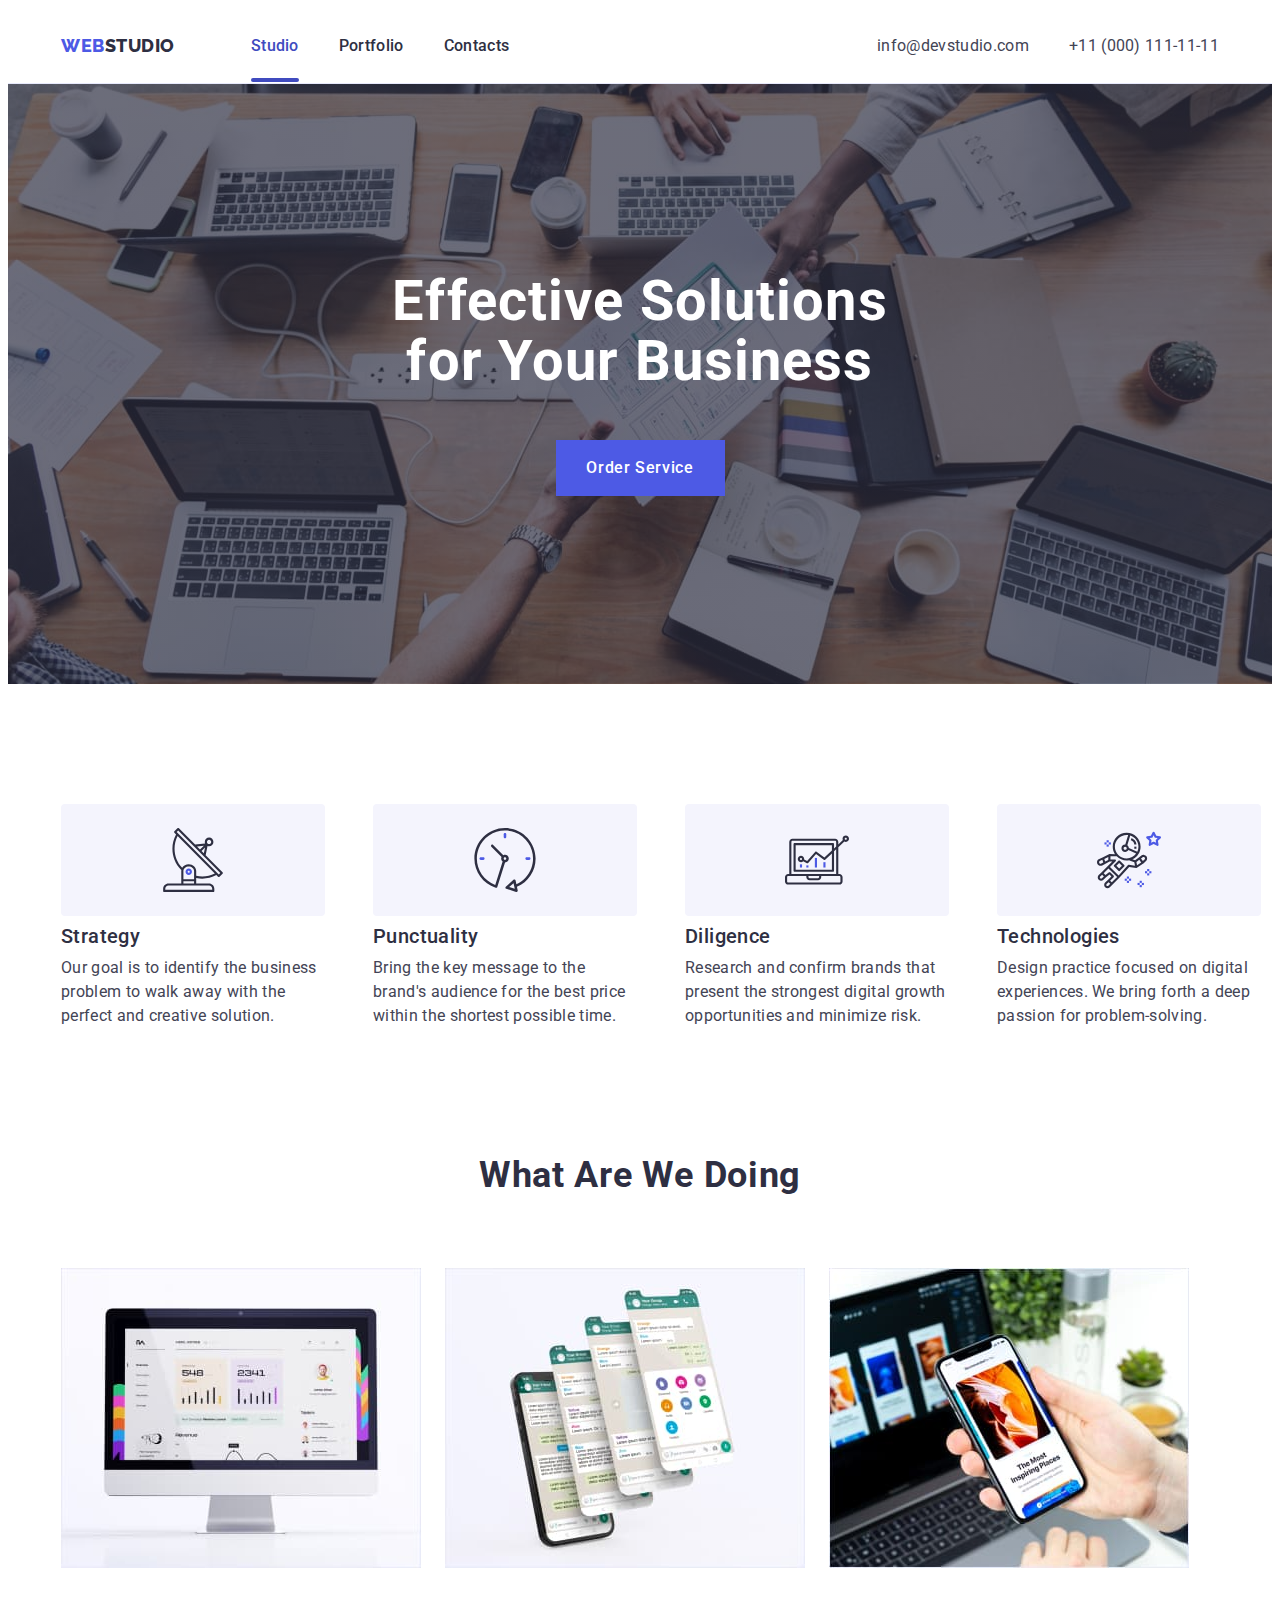
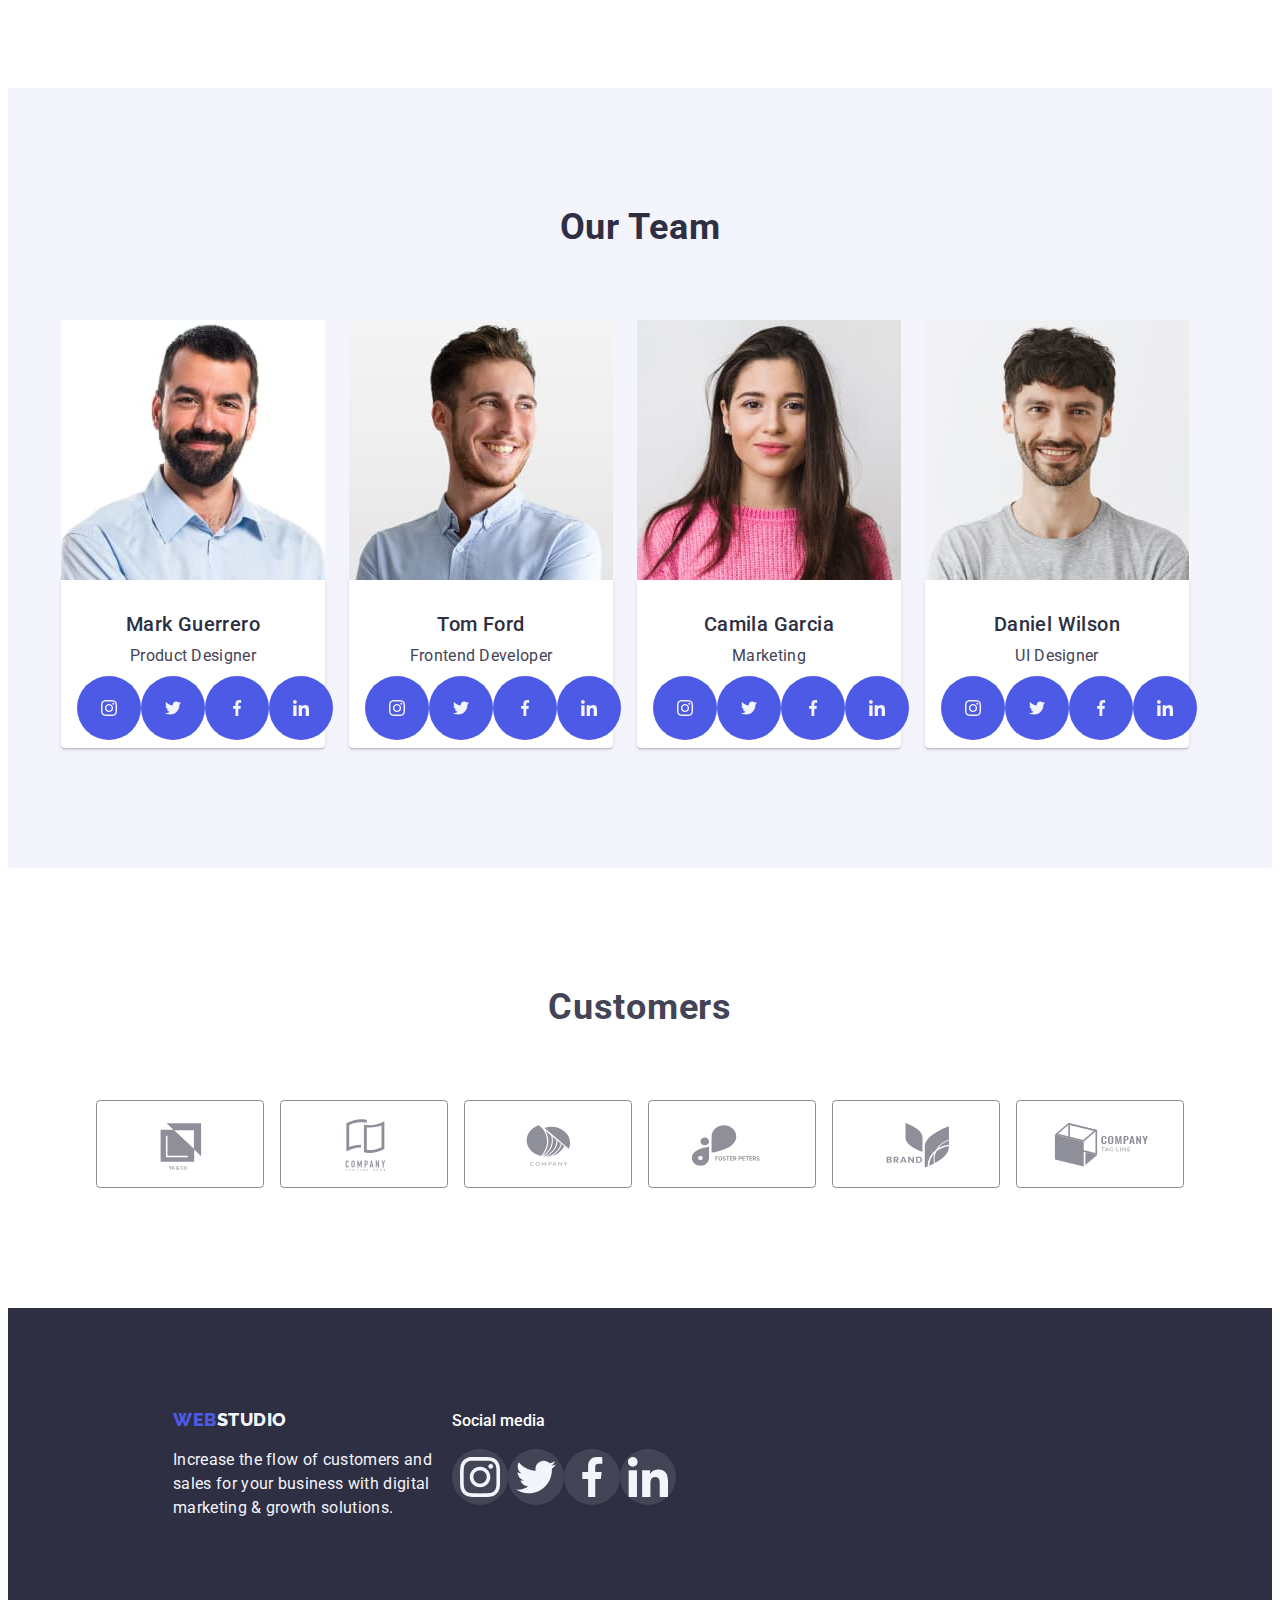
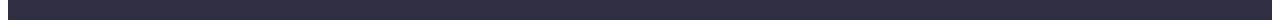
==== index.html @ a161c90f "options" ====
<!DOCTYPE html>
<html lang="en">
    <head>
        <meta charset="UTF-8">
        <meta name="viewport" content="width=device-width, initial-scale=1.0" />
        <meta http-equiv="X-UA-Compatible" content="ie=edge" />
        <title>WebStudio</title>
        <link rel="preconnect" href="https://fonts.googleapis.com">
        <link rel="preconnect" href="https://fonts.gstatic.com" crossorigin>
        <link href="https://fonts.googleapis.com/css2?family=Raleway:wght@800&family=Roboto:wght@400;500;700;900&display=swap"
            rel="stylesheet">
            <link rel="stylesheet" href="https://cdnjs.cloudflare.com/ajax/libs/modern-normalize/1.1.0/modern-normalize.min.css"
                integrity="sha512-wpPYUAdjBVSE4KJnH1VR1HeZfpl1ub8YT/NKx4PuQ5NmX2tKuGu6U/JRp5y+Y8XG2tV+wKQpNHVUX03MfMFn9Q=="
                crossorigin="anonymous" referrerpolicy="no-referrer" />
        <link rel="stylesheet" href="./css/styles.css">
    </head>
    <body>

<!--HEADER-->

        <header class="header">
            <div class="container header-container">
            <nav class="header-nav">
                <a class="header-logo logo link" href="./index.html"> Web<span class="header-logo-two link">Studio</span></a>
                <ul class="header-list list">
                    <li class="header-item"> <a class="header-link link links current" href="./index.html">Studio</a> </li>
                    <li class="header-item"> <a class="header-link link links" href="./portfolio.html">Portfolio</a> </li>
                    <li class="header-item"> <a class="header-link link links" href="">Contacts</a> </li>
                </ul>
            </nav>
            <address class="header-adr ">
                <ul class="header-list list">
                <li class="header-item">
                    <a class="header-adress link" href="mailto:info@devstudio.com"> info@devstudio.com</a>
                </li>
                <li class="header-item">
                    <a class="header-adress link" href="tel:+110001111111"> +11 (000) 111-11-11</a>
                </li>
                </ul>
            </address>
            </div>
        </header>
        <main>
            <section class="hero">
                <div class="container">
                <h1 class="hero-title">Effective Solutions <br/>
                for Your Business</h1>
                <button class="hero-btn" type="button">Order Service</button>
            </div>
            </section>
            <section class="present present-class">
                <div class="container">
                <h2 class="present-title" hidden>features</h2>
                <ul class="present-list list">
                    <li class="present-item">
                        <div class="present-icons">
                            <svg width="64" height="64">
                                <use href="./images/icons.svg#icon-antenna"></use>
                            </svg>
                        </div>
                        <h3 class="present-subtitle">Strategy</h3>
                        <p class="present-txt">Our goal is to identify the business problem to walk away with the perfect and creative solution.</p>
                    </li>
                    <li class="present-item">
                        <div class="present-icons">
                            <svg width="64" height="64">
                                <use href="./images/icons.svg#icon-clock"></use>
                            </svg>
                        </div>
                        <h3 class="present-subtitle">Punctuality</h3>
                        <p class="present-txt">Bring the key message to the brand's audience for the best price within the shortest possible time.</p>
                    </li>
                    <li class="present-item">
                        <div class="present-icons">
                            <svg width="64" height="64">
                                <use href="./images/icons.svg#icon-diagram"></use>
                            </svg>
                        </div>
                        <h3 class="present-subtitle">Diligence</h3>
                        <p class="present-txt">Research and confirm brands that present the strongest digital growth opportunities and minimize risk.</p>
                    </li>
                    <li class="present-item">
                        <div class="present-icons">
                            <svg width="64" height="64">
                                <use href="./images/icons.svg#icon-spaceman"></use>
                            </svg>
                        </div>
                        <h3 class="present-subtitle">Technologies</h3>
                        <p class="present-txt">Design practice focused on digital experiences. We bring forth a deep passion for problem-solving.</p>
                    </li>
                </ul>
                </div>
            </section>
            <section class="doit doit-section">
                <div class="container">
                <h2 class="doit-title">What are we doing</h2>
                <ul class="doit-list list">
                <li class="doit-option"><img src="./images/imac.jpg" alt="iMac" width="360"></li>
                <li class="doit-option"><img src="./images/screenshots.jpg" alt="screenshots" width="360"></li>
                <li class="doit-option"><img src="./images/iphone.jpg" alt="iphone" width="360"></li>
                </ul>
                </div>
            </section>
            <section class="team-items team-section">
                <div class="container">
                <h2 class="team-title">Our Team</h2>
                <ul class="team-list list">
                    <li class="team-item team-card">
                        <img src="./images/mark.jpg" alt="Mark Guerrero" width="264">
                        <div class="team-img">
                        <h3 class="team-subtitle">Mark Guerrero</h3>
                        <p class="team-txt">Product Designer</p>
                        <ul class="social-list list">
                            <li class="social-item">
                                <a href="" target="_blank" rel="noopener noreferrer nofollow" class="social-link link">
                                    <svg width="16" height="32"> <use href="./images/icons.svg#icon-instagram"></use> 
                                    </svg>
                                </a>
                            </li>
                            <li class="social-item">
                                <a href="" target="_blank" rel="noopener noreferrer nofollow" class="social-link link">
                                    <svg width="16" height="32">
                                        <use href="./images/icons.svg#icon-twitter"></use>
                                    </svg>
                                </a>
                            </li>
                            <li class="social-item">
                                <a href="" target="_blank" rel="noopener noreferrer nofollow" class="social-link link">
                                    <svg width="16" height="32">
                                        <use href="./images/icons.svg#icon-facebook"></use>
                                    </svg>
                                </a>
                            </li>
                            <li class="social-item">
                                <a href="" target="_blank" rel="noopener noreferrer nofollow" class="social-link link">
                                    <svg width="16" height="32">
                                        <use href="./images/icons.svg#icon-linkedin"></use>
                                    </svg>
                                </a>
                            </li>
                        </ul>
                    </div>
                    </li>
                    <li class="team-item team-card">
                        <img src="./images/tomford.jpg" alt="Tom Ford" width="264">
                        <div class="team-img">
                        <h3 class="team-subtitle">Tom Ford</h3>
                        <p class="team-txt">Frontend Developer</p>
                        <ul class="social-list list">
                            <li class="social-item">
                                <a href="" target="_blank" rel="noopener noreferrer nofollow" class="social-link link">
                                    <svg width="16" height="32">
                                        <use href="./images/icons.svg#icon-instagram"></use>
                                    </svg>
                                </a>
                            </li>
                            <li class="social-item">
                                <a href="" target="_blank" rel="noopener noreferrer nofollow" class="social-link link">
                                    <svg width="16" height="32">
                                        <use href="./images/icons.svg#icon-twitter"></use>
                                    </svg>
                                </a>
                            </li>
                            <li class="social-item">
                                <a href="" target="_blank" rel="noopener noreferrer nofollow" class="social-link link">
                                    <svg width="16" height="32">
                                        <use href="./images/icons.svg#icon-facebook"></use>
                                    </svg>
                                </a>
                            </li>
                            <li class="social-item">
                                <a href="" target="_blank" rel="noopener noreferrer nofollow" class="social-link link">
                                    <svg width="16" height="32">
                                        <use href="./images/icons.svg#icon-linkedin"></use>
                                    </svg>
                                </a>
                            </li>
                        </ul>
                    </div>
                    </li>
                    <li class="team-item team-card">
                        <img src="./images/camila.jpg" alt="Camila Garcia" width="264">
                        <div class="team-img">
                        <h3 class="team-subtitle">Camila Garcia</h3>
                        <p class="team-txt">Marketing</p>
                        <ul class="social-list list">
                            <li class="social-item">
                                <a href="" target="_blank" rel="noopener noreferrer nofollow" class="social-link link">
                                    <svg width="16" height="32">
                                        <use href="./images/icons.svg#icon-instagram"></use>
                                    </svg>
                                </a>
                            </li>
                            <li class="social-item">
                                <a href="" target="_blank" rel="noopener noreferrer nofollow" class="social-link link">
                                    <svg width="16" height="32">
                                        <use href="./images/icons.svg#icon-twitter"></use>
                                    </svg>
                                </a>
                            </li>
                            <li class="social-item">
                                <a href="" target="_blank" rel="noopener noreferrer nofollow" class="social-link link">
                                    <svg width="16" height="32">
                                        <use href="./images/icons.svg#icon-facebook"></use>
                                    </svg>
                                </a>
                            </li>
                            <li class="social-item">
                                <a href="" target="_blank" rel="noopener noreferrer nofollow" class="social-link link">
                                    <svg width="16" height="32">
                                        <use href="./images/icons.svg#icon-linkedin"></use>
                                    </svg>
                                </a>
                            </li>
                        </ul>
                    </div>
                    </li>
                    <li class="team-item team-card">
                        <img src="./images/daniel.jpg" alt="Daniel Wilson" width="264">
                        <div class="team-img">
                        <h3 class="team-subtitle">Daniel Wilson</h3>
                        <p class="team-txt">UI Designer</p>
                        <ul class="social-list list">
                            <li class="social-item">
                                <a href="" target="_blank" rel="noopener noreferrer nofollow" class="social-link link">
                                    <svg width="16" height="32">
                                        <use href="./images/icons.svg#icon-instagram"></use>
                                    </svg>
                                </a>
                            </li>
                            <li class="social-item">
                                <a href="" target="_blank" rel="noopener noreferrer nofollow" class="social-link link">
                                    <svg width="16" height="32">
                                        <use href="./images/icons.svg#icon-twitter"></use>
                                    </svg>
                                </a>
                            </li>
                            <li class="social-item">
                                <a href="" target="_blank" rel="noopener noreferrer nofollow" class="social-link link">
                                    <svg width="16" height="32">
                                        <use href="./images/icons.svg#icon-facebook"></use>
                                    </svg>
                                </a>
                            </li>
                            <li class="social-item">
                                <a href="" target="_blank" rel="noopener noreferrer nofollow" class="social-link link">
                                    <svg width="16" height="32">
                                        <use href="./images/icons.svg#icon-linkedin"></use>
                                    </svg>
                                </a>
                            </li>
                        </ul>
                    </div>
                    </li>
                </ul>
                </div>
            </section>
            <section class="customers">
                <div class="container">
                    <h2 class="customers-title">Customers</h2>
                    <ul class="customers-list list">
                        <li class="customers-item">
                            <a href="" class="customers-link">
                                <svg width="168" height="88">
                                    <use href="./images/icons.svg#icon-first-normal"></use>
                                </svg>
                            </a>
                        </li>
                        <li class="customers-item">
                            <a href="" class="customers-link">
                                <svg width="168" height="88">
                                    <use href="./images/icons.svg#icon-second-normal"></use>
                                </svg>
                            </a>
                        </li>
                        <li class="customers-item">
                            <a href="" class="customers-link">
                                <svg width="168" height="88">
                                    <use href="./images/icons.svg#icon-third-normal"></use>
                                </svg>
                            </a>
                        </li>
                        <li class="customers-item">
                            <a href="" class="customers-link">
                                <svg width="168" height="88">
                                    <use href="./images/icons.svg#icon-fourth-normal"></use>
                                </svg>
                            </a>
                        </li>
                        <li class="customers-item">
                            <a href="" class="customers-link">
                                <svg width="168" height="88">
                                    <use href="./images/icons.svg#icon-fifth-normal"></use>
                                </svg>
                            </a>
                        </li>
                        <li class="customers-item">
                            <a href="" class="customers-link">
                                <svg width="168" height="88">
                                    <use href="./images/icons.svg#icon-sixth-normal"></use>
                                </svg>
                            </a>
                        </li>
                    </ul>
                </div>
            </section>
        </main>
        <footer class="footer">
            <div class="container footer-container">
            <a class="footer-logo link" href="./index.html"> Web<span class="footer-logo-two link">Studio</span></a>
            <p class="footer-txt-main">Increase the flow of customers and <br/>
            sales for your business with digital <br/>
            marketing & growth solutions.</p>
        </div>
        <div class="social-footer">
            <p class="footer-txt">Social media</p>
            <ul class="social-footer-list list">
                <li class="social-footer-item">
                    <a href="" target="_blank" rel="noopener nofollow noreferrer" class="social-footer-link">
                        <svg width="40" height="40" class="footer-icon">
                            <use href="./images/icons.svg#icon-instagram"></use>
                        </svg>
                    </a>
                </li>
                <li class="social-footer-item">
                    <a href="" target="_blank" rel="noopener nofollow noreferrer" class="social-footer-link">
                        <svg width="40" height="40" class="footer-icon">
                            <use href="./images/icons.svg#icon-twitter"></use>
                        </svg>
                    </a>
                </li>
                <li class="social-footer-item">
                    <a href="" target="_blank" rel="noopener nofollow noreferrer" class="social-footer-link">
                        <svg width="40" height="40" class="footer-icon">
                            <use href="./images/icons.svg#icon-facebook"></use>
                        </svg>
                    </a>
                </li>
                <li class="social-footer-item">
                    <a href="" target="_blank" rel="noopener nofollow noreferrer" class="social-footer-link">
                        <svg width="40" height="40" class="footer-icon">
                            <use href="./images/icons.svg#icon-linkedin"></use>
                        </svg>
                    </a>
                </li>
            </ul>
        </div>
        </footer>
    </body>
</html>
---- css/styles.css ----
body{
font-family: 'Roboto', sans-serif;
font-style: normal;
color: #434455;
background-color: #FFFFFF;
}

:root { --grad: linear-gradient(rgba(46, 47, 66, 0.7), rgba(46, 47, 66, 0.7));
}

p, h1, h2, h3, h4, h5, h6 {
margin: 0;
}


ul {
padding-left: 0;
margin: 0;
}

.header{
border-bottom: 1px solid #E7E9FC;
}

.body{
font-family: 'Roboto', sans-serif;
color: #434455;
}

button {
cursor: pointer;
}


address {
font-style: normal
}


img {
display: block;
}

.container {
width: 1158px;
padding-left: 15px;
padding-right: 15px;
margin-left: auto;
margin-right: auto;
}




.header-container{
display: flex;
}

.header-nav{
display: flex;
}

.header{
padding-top: 25.5px;
padding-bottom: 25.5px;
border-bottom: 1px solid #e7e9fc;
}

.header-list{
display: flex;
align-items: center;
}

.header-item:not(:last-child){
margin-right: 40px;
}

.header-adress:not(:last-child){
margin-right: 40px;
}

.header-logo{
font-family: "Raleway", sans-serif;
font-weight: 800;
font-size: 18px;
line-height: 1.17;
display: flex;
align-items: center;
letter-spacing: 0.03em;
text-transform: uppercase;
color: #4D5AE5;
margin-right: 76px;
}

.header-logo-two{
font-family: "Raleway", sans-serif;
font-weight: 800;
font-size: 18px;
line-height: 1.17;
display: flex;
align-items: center;
letter-spacing: 0.03em;
text-transform: uppercase;
color: #2E2F42;
}

.logo:hover{
color: #404bbf
}

.logo:focus{
color: #404bbf
}

.link{
    text-decoration: none;
}

.list{
    list-style: none;
}

.link:hover,
.link:focus{
color: #404bbf;
}

.header-link{
font-weight: 500;
font-size: 16px;
line-height: 1.5;
letter-spacing: 0.02em;
color: #2E2F42;
transition-property: color;
transition-duration: 250ms;
transition-timing-function: cubic-bezier(0.4, 0, 0.2, 1);
position: relative;
}

.header-link:hover,
.header-link:focus {
color: #404bbf
}

.current {
color: #404bbf
}

.current::after {
content: "";
position: absolute;
width: 100%;
height: 4px;
left: 0;
top: 42.5px;
background: #404BBF;
border-radius: 2px;
}

.header-adr{
font-style: normal;
margin-left: auto;
}

.header-adress{
font-family: inherit font-style: normal font-weight: 400;
font-size: 16px;
line-height: 1.5;
letter-spacing: 0.02em;
color: #434455;
transition-property: color;
transition-duration: 250ms;
transition-timing-function: cubic-bezier(0.4, 0, 0.2, 1);
position: relative;
}

.header-adress:hover,
.header-adress:focus{
color: #404bbf;
}

.hero{
background-color: var(--color-menu);
padding-top: 188px;
padding-bottom: 188px;
background-image: linear-gradient(to right, rgba(46, 47, 66, 0.7), rgb(46, 47, 66, 0.7)), url(../images/bckground.jpg);
background-repeat: no-repeat;
background-size: cover;
background-position: center;
max-width: 1440px;
margin: auto;
}

.hero-title{
font-size: 56px;
line-height: 1.07;
text-align: center;
letter-spacing: 0.02em;
color: #FFFFFF;
margin: 0 auto;
max-width: 496px;
}

.hero-btn{
font-family: inherit;
background: #4D5AE5;
font-weight: 500;
font-size: 16px;
line-height: 1.5;
text-align: center;
align-items: center;
letter-spacing: 0.04em;
color: #FFFFFF;
cursor: pointer;
min-width: 169px;
height: 56px;
margin: 48px auto 0;
display: block;
border: none;
transition-property: background;
transition-duration: 250ms;
transition-timing-function: cubic-bezier(0.4, 0, 0.2, 1);
}


.hero-btn:hover,
.hero-btn:focus {
background-color: #404BBF;
}

.present-class{
padding-top: 120px;
}

.present {
padding-top: 120px;
}

.present-list{
display: flex;
gap: 24px;
}
.present-item:not(:last-child){
margin-right: 24px;
}

.present-item{
width: 264px;
height: 112px;
}

.present-title{
font-size: 36px;
line-height: 1.11;
text-align: center;
letter-spacing: 0.02em;
text-transform: capitalize;
color: #2E2F42;
margin-bottom: 72px;
}

.present-icons{
background: #f4f4fd;
border-radius: 4px;
margin-bottom: 8px;
display: flex;
justify-content: center;
align-items: center;
height: 100%;
width: 100%;
}

.present-subtitle{
margin-bottom: 8px;
}

.present-subtitle{
font-weight: 500;
font-size: 20px;
line-height: 1.2;
letter-spacing: 0.02em;
color: #2E2F42;
}

.present-txt{
font-size: 16px;
line-height: 1.5;
letter-spacing: 0.02em;
color: #434455;
width: 264px;
}

.doit-section{
padding-top: 120px;
padding-bottom: 120px;
}

.doit-title{
font-weight: 700;
font-size: 36px;
line-height: 1.11;
text-align: center;
letter-spacing: 0.02em;
text-transform: capitalize;
color: #2e2f42;
margin-bottom: 72px;
margin-top: 120px;
}

.doit-list{
display: flex;
flex-wrap: wrap;
}

.doit-option:not(:nth-child(3n)){
margin-right: 24px;
}

.team-section{
padding-top: 120px;
padding-bottom: 120px;
}

.team-items{
background-color: #F4F4FD;
}

.team-card:not(:nth-child(4n)){
margin-right: 24px;
}

.team-item{
background-color: var(--color-white);
border-radius: 0px 0px 4px 4px;
}

.team-title{
font-weight: 700;
font-size: 36px;
line-height: 1.11;
text-align: center;
letter-spacing: 0.02em;
text-transform: capitalize;
color:#2E2F42;
margin-bottom: 72px;
}

.team-list{
display: flex;
flex-wrap: wrap;
}

.team-img{
background-color: #FFFFFF;
padding-top: 32px;
padding-bottom: 32px;
box-shadow: 0px 1px 6px rgb(46 47 66 / 8%), 0px 1px 1px rgb(46 47 66 / 16%), 0px 2px 1px rgb(46 47 66 / 8%);
border-radius: 0px 0px 4px 4px;
}

.team-subtitle{
font-weight: 500;
font-size: 20px;
line-height: 1.2;
text-align: center;
letter-spacing: 0.02em;
color: #2E2F42;
margin-bottom: 8px;
}

.team-txt{
font-weight: 400;
font-size: 16px;
line-height: 1.5;
text-align: center;
letter-spacing: 0.02em;
color: #434455;
}

.team-items{
background-color: #F4F4FD;
}

.social-list{
display: flex;
justify-content: center;
gap: 24px;
margin: 8px 16px 0px;
}

.social-item{
width: 40px;
height: 40px;
}

.social-link{
width: 100%;
height: 100%;
border-radius: 50%;
background-color: #4D5AE5;
display: flex;
padding: 12px;
align-items: center;
justify-content: center;
}

.social-link:hover,
.social-link:focus{
background-color: #404BBF;
}

.customers{
padding-top: 120px;
padding-bottom: 120px;
}

.customers-title{
font-family: 'Roboto';
font-weight: 700;
font-size: 36px;
line-height: 1.11;
text-align: center;
letter-spacing: 0.02em;
text-transform: capitalize;
}

.customers-list{
display: flex;
gap: 16px;
align-items: center;
justify-content: center;
margin-top: 72px;
}

.customers-link{
width: 168px;
height: 88px;
border: 1px solid #8E8F99;
border-radius: 4px;
box-sizing: border-box;
padding: 16px 32px;
display: flex;
align-items: center;
justify-content: center;
fill: #8e8f99;
}

.customers-link:hover,
.customers-link:focus{
border: 1px solid #404BBF;
fill: #404BBF;
}

.portfolio{
padding-top: 96px;
padding-bottom: 120px;
}

.portfolio-title{
position: absolute;
width: 1px;
height: 1px;
margin: -1px;
border: 0;
padding: 0;
white-space: nowrap;
clip-path: inset(100%);
clip: rect(0 0 0 0);
overflow: hidden;
}

.portfolio-list {
display: flex;
margin-bottom: 72px;
justify-content: center;
}

.portfolio-item:not(:last-child){
margin-right: 24px;
}

.portfolio-btn {
font-family: Roboto, sans-serif;
font-weight: 500;
font-size: 16px;
line-height: 1.5;
letter-spacing: 0.04em;
color: #4D5AE5;
background-color: #f4f4fd;
border: 1px solid #e7e9fc;
border-radius: 4px;
cursor: pointer;
}

.portfolio-btn{
padding-left: 24px;
padding-right: 24px;
padding-top: 12px;
padding-bottom: 12px;
}

.portfolio-btn:hover {
    color: #FFFFFF;
    background-color: #404BBF;
}

.portfolio-btn:focus {
color: #FFFFFF;
background-color: #404BBF;
}

.portfolio-list-two{
display: flex;
flex-wrap: wrap;
row-gap: 48px;
column-gap: 24px;
}


.portfolio-option{
border-left: 1px solid #e7e9fc;
border-right: 1px solid #e7e9fc;
border-bottom: 1px solid #e7e9fc;
padding: 32px 16px;
}

.portfolio-subtitle {
font-weight: 500;
font-size: 20px;
line-height: 1.2;
letter-spacing: 0.02em;
color: #2E2F42;
margin-bottom: 8px;
}

.portfolio-txt {
font-size: 16px;
line-height: 1.5;
letter-spacing: 0.02em;
color: #434455;
}

.footer{
background-color: #2e2f42;
padding-top: 101.5px;
padding-bottom: 100px;
display: flex;
}


.footer-logo{
font-family: "Raleway", sans-serif;
font-weight: 800;
font-size: 18px;
line-height: 1.17;
display: flex;
align-items: center;
letter-spacing: 0.03em;
text-transform: uppercase;
color: #4D5AE5;
margin-left: 150px;
}

.footer-logo-two{
font-family: "Raleway", sans-serif;
font-weight: 800;
font-size: 18px;
line-height: 1.17;
display: flex;
align-items: center;
letter-spacing: 0.03em;
text-transform: uppercase;
color: #F4F4FD;
}

.footer-txt{
font-weight: 500;
font-size: 16px;
color: #FFFFFF;
line-height: 1.5;
margin-bottom: 16px;
margin-right: 804px;
}

.footer-txt-main{
font-weight: 400;
font-size: 16px;
line-height: 1.5;
letter-spacing: 0.02em;
color: #F4F4FD;
margin-top: 17.5px;
width: 264px;
height: 72px;
margin-left: 150px;
}

.social-footer{
display: block;

}

.social-footer-list{
display: flex;
gap: 16px;
margin-top: 16px;
margin-right: 692px;
}

.social-footer-item{
width: 40px;
height: 40px;
}

.social-footer-link{
width: 100%;
height: 100%;
border-radius: 50%;
display: flex;
padding: 8px;
align-items: center;
justify-content: center;
background-color: rgba(255, 255, 255, 0.1);
}

.social-footer-link:hover,
.social-footer-link:focus{
background-color: #31D0AA;
}
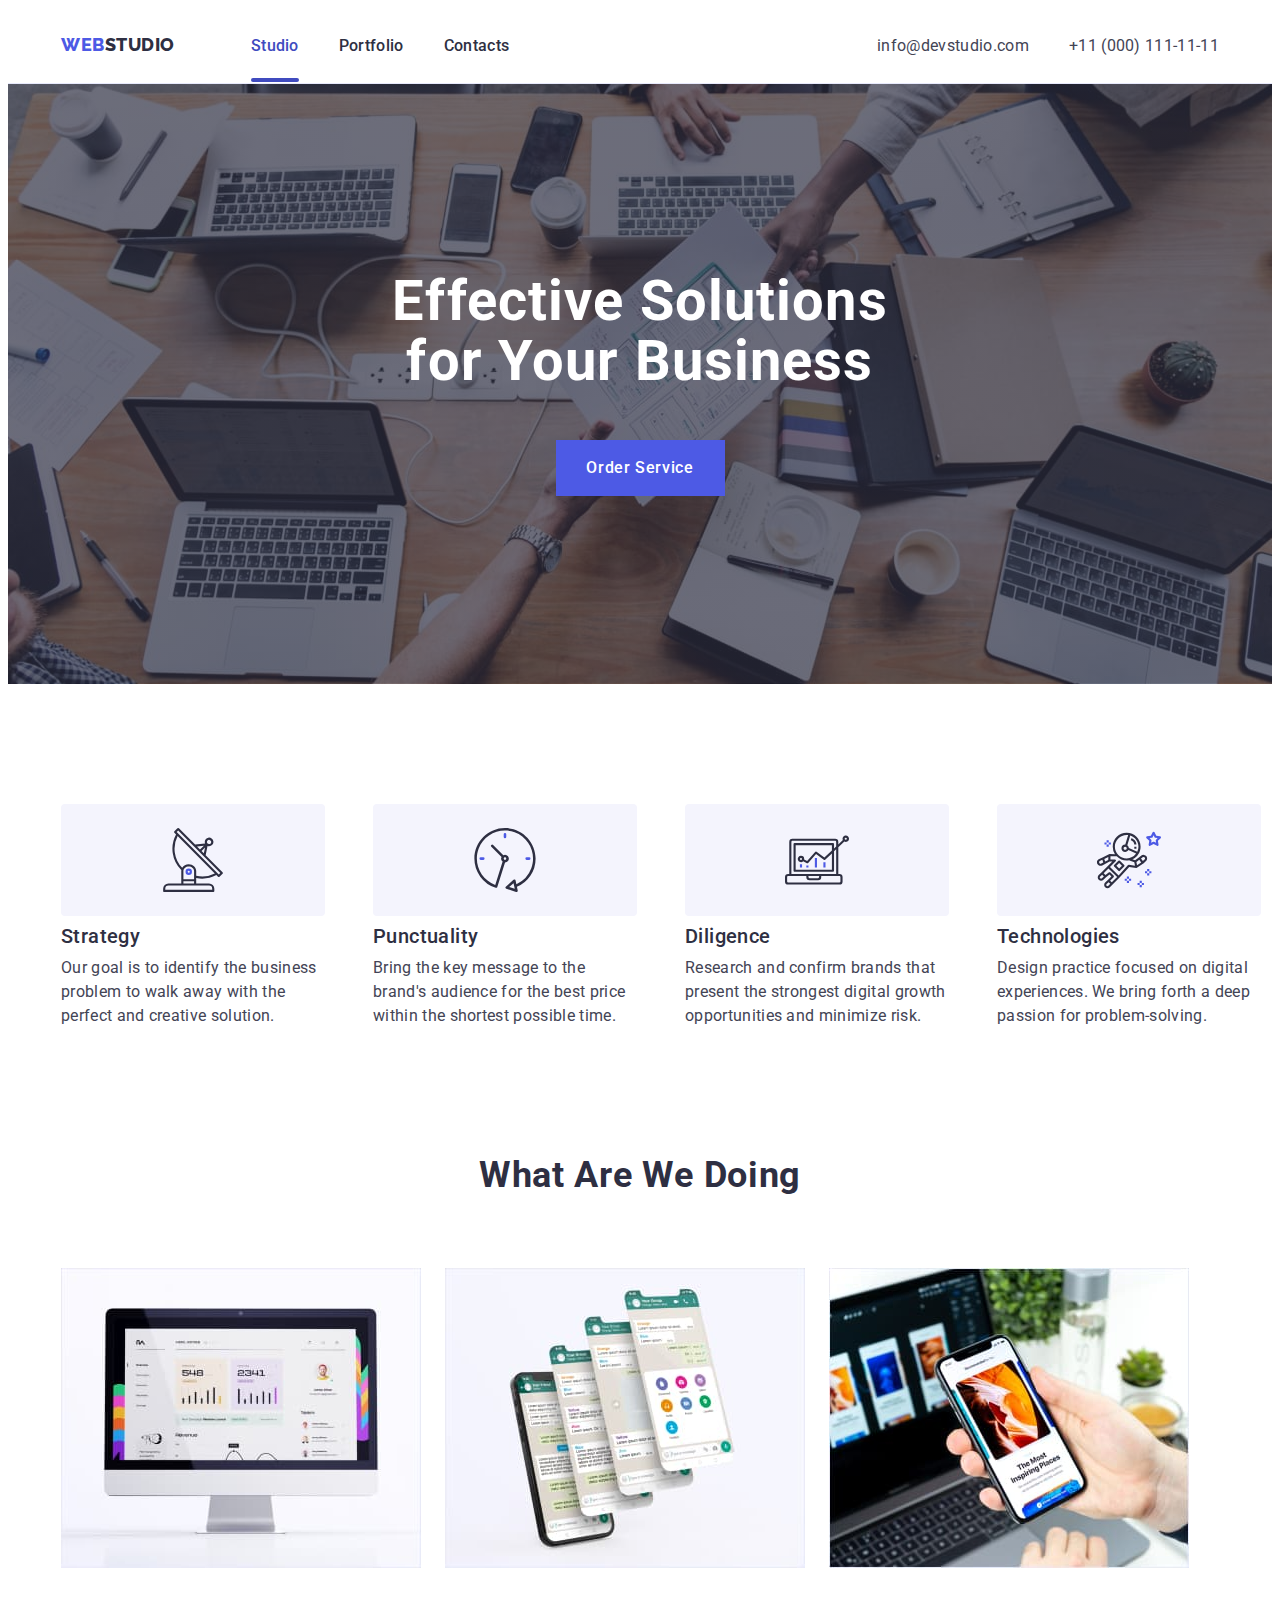
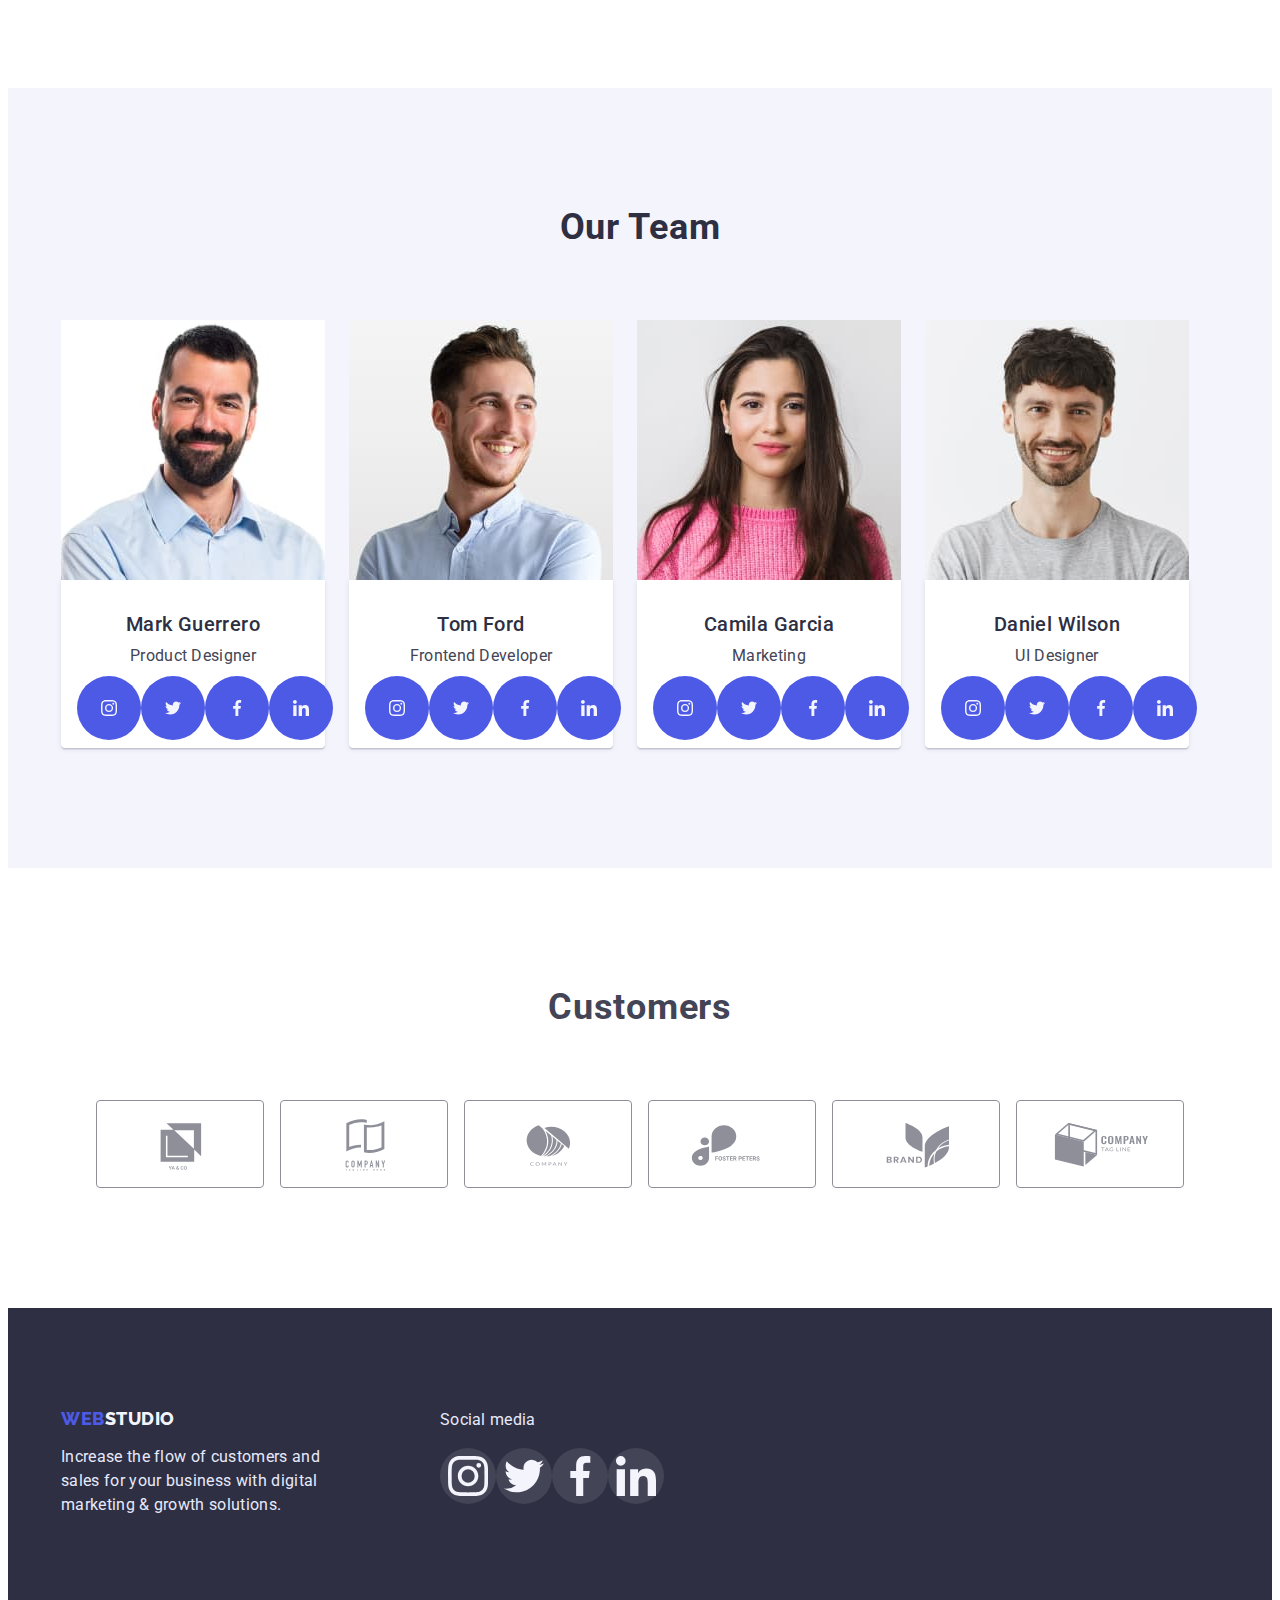
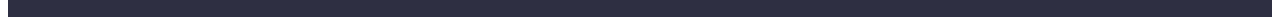
==== commit 67bff23f: "update svg" ====
--- a/index.html
+++ b/index.html
@@ -21,7 +21,7 @@
         <header class="header">
             <div class="container header-container">
             <nav class="header-nav">
-                <a class="header-logo logo link" href="./index.html"> Web<span class="header-logo-two link">Studio</span></a>
+                <a class="logo-first link" href="./index.html">Web<span class="logo-first-main">Studio</span></a>
                 <ul class="header-list list">
                     <li class="header-item"> <a class="header-link link links current" href="./index.html">Studio</a> </li>
                     <li class="header-item"> <a class="header-link link links" href="./portfolio.html">Portfolio</a> </li>
@@ -45,7 +45,7 @@
                 <div class="container">
                 <h1 class="hero-title">Effective Solutions <br/>
                 for Your Business</h1>
-                <button class="hero-btn" type="button">Order Service</button>
+                <button class="hero-btn" data-modal-open type="button">Order Service</button>
             </div>
             </section>
             <section class="present present-class">
@@ -307,44 +307,57 @@
         </main>
         <footer class="footer">
             <div class="container footer-container">
-            <a class="footer-logo link" href="./index.html"> Web<span class="footer-logo-two link">Studio</span></a>
-            <p class="footer-txt-main">Increase the flow of customers and <br/>
-            sales for your business with digital <br/>
-            marketing & growth solutions.</p>
+                <div class="footer-logo-container">
+                    <a class="logo-first link" href="./index.html">Web<span class="footer-log">Studio</span></a>
+                    <p class="footer-text main">Increase the flow of customers and <br />
+                        sales for your business with digital <br />
+                        marketing & growth solutions.</p>
+                </div>
+                <div class="social-footer">
+                    <p class="footer-text">Social media</p>
+                    <ul class="social-footer-list list">
+                        <li class="social-footer-item">
+                            <a href="" target="_blank" rel="noopener nofollow noreferrer" class="social-footer-link">
+                                <svg width="40" height="40" class="footer-icon">
+                                    <use href="./images/icons.svg#icon-instagram"></use>
+                                </svg>
+                            </a>
+                        </li>
+                        <li class="social-footer-item">
+                            <a href="" target="_blank" rel="noopener nofollow noreferrer" class="social-footer-link">
+                                <svg width="40" height="40" class="footer-icon">
+                                    <use href="./images/icons.svg#icon-twitter"></use>
+                                </svg>
+                            </a>
+                        </li>
+                        <li class="social-footer-item">
+                            <a href="" target="_blank" rel="noopener nofollow noreferrer" class="social-footer-link">
+                                <svg width="40" height="40" class="footer-icon">
+                                    <use href="./images/icons.svg#icon-facebook"></use>
+                                </svg>
+                            </a>
+                        </li>
+                        <li class="social-footer-item">
+                            <a href="" target="_blank" rel="noopener nofollow noreferrer" class="social-footer-link">
+                                <svg width="40" height="40" class="footer-icon">
+                                    <use href="./images/icons.svg#icon-linkedin"></use>
+                                </svg>
+                            </a>
+                        </li>
+                    </ul>
+                </div>
+            </div>
+        </footer>
+        <div class="backdrop is-hidden" data-modal>
+            <div class="modal">
+                <button type="button" class="modal-close" data-modal-close>
+                    <svg class="but-close" width="8" height="8">
+                        <use href="./images/icons.svg#icon-modal-close"></use>
+                    </svg>
+                </button>
+            </div>
         </div>
-        <div class="social-footer">
-            <p class="footer-txt">Social media</p>
-            <ul class="social-footer-list list">
-                <li class="social-footer-item">
-                    <a href="" target="_blank" rel="noopener nofollow noreferrer" class="social-footer-link">
-                        <svg width="40" height="40" class="footer-icon">
-                            <use href="./images/icons.svg#icon-instagram"></use>
-                        </svg>
-                    </a>
-                </li>
-                <li class="social-footer-item">
-                    <a href="" target="_blank" rel="noopener nofollow noreferrer" class="social-footer-link">
-                        <svg width="40" height="40" class="footer-icon">
-                            <use href="./images/icons.svg#icon-twitter"></use>
-                        </svg>
-                    </a>
-                </li>
-                <li class="social-footer-item">
-                    <a href="" target="_blank" rel="noopener nofollow noreferrer" class="social-footer-link">
-                        <svg width="40" height="40" class="footer-icon">
-                            <use href="./images/icons.svg#icon-facebook"></use>
-                        </svg>
-                    </a>
-                </li>
-                <li class="social-footer-item">
-                    <a href="" target="_blank" rel="noopener nofollow noreferrer" class="social-footer-link">
-                        <svg width="40" height="40" class="footer-icon">
-                            <use href="./images/icons.svg#icon-linkedin"></use>
-                        </svg>
-                    </a>
-                </li>
-            </ul>
-        </div>
-        </footer>
-    </body>
-</html>+        <script src="./js/modal.js"></script>
+        </body>
+        
+        </html>--- a/css/styles.css
+++ b/css/styles.css
@@ -79,28 +79,21 @@
 margin-right: 40px;
 }
 
-.header-logo{
-font-family: "Raleway", sans-serif;
-font-weight: 800;
-font-size: 18px;
-line-height: 1.17;
-display: flex;
-align-items: center;
-letter-spacing: 0.03em;
-text-transform: uppercase;
-color: #4D5AE5;
-margin-right: 76px;
-}
-
-.header-logo-two{
-font-family: "Raleway", sans-serif;
-font-weight: 800;
-font-size: 18px;
-line-height: 1.17;
-display: flex;
-align-items: center;
-letter-spacing: 0.03em;
-text-transform: uppercase;
+.logo-first {
+    font-family: Raleway, sans-serif;
+    font-weight: 800;
+    font-size: 18px;
+    line-height: 1.17;
+    align-items: center;
+    letter-spacing: 0.03em;
+    text-transform: uppercase;
+    color: #4D5AE5;
+    margin-right: 76px;
+}
+
+.logo-first-main {
+font-family: Raleway;
+font-weight: 800px;
 color: #2E2F42;
 }
 
@@ -163,7 +156,9 @@
 }
 
 .header-adress{
-font-family: inherit font-style: normal font-weight: 400;
+font-family: inherit; 
+font-style: normal; 
+font-weight: 400;
 font-size: 16px;
 line-height: 1.5;
 letter-spacing: 0.02em;
@@ -203,7 +198,7 @@
 
 .hero-btn{
 font-family: inherit;
-background: #4D5AE5;
+background-color: #4D5AE5;
 font-weight: 500;
 font-size: 16px;
 line-height: 1.5;
@@ -217,7 +212,7 @@
 margin: 48px auto 0;
 display: block;
 border: none;
-transition-property: background;
+transition-property: background-color;
 transition-duration: 250ms;
 transition-timing-function: cubic-bezier(0.4, 0, 0.2, 1);
 }
@@ -479,6 +474,18 @@
 margin-right: 24px;
 }
 
+.portfolio-img:hover {
+box-shadow: 0px 1px 6px rgba(46, 47, 66, 0.08),
+0px 1px 1px rgba(46, 47, 66, 0.16),
+0px 2px 1px rgba(46, 47, 66, 0.08)
+}
+
+.portfolio-link:hover,
+.portfolio-link:focus,
+.portfolio-link:active {
+box-shadow: 0px 3px 1px rgba(0, 0, 0, 0.1), 0px 2px 1px rgba(0, 0, 0, 0.08), 0px 2px 2px rgba(0, 0, 0, 0.12);
+}
+
 .portfolio-btn {
 font-family: Roboto, sans-serif;
 font-weight: 500;
@@ -499,14 +506,13 @@
 padding-bottom: 12px;
 }
 
-.portfolio-btn:hover {
-    color: #FFFFFF;
-    background-color: #404BBF;
-}
-
-.portfolio-btn:focus {
+.portfolio-btn:hover,
+.portfolio-btn:focus,
+.portfolio-btn:active{
 color: #FFFFFF;
 background-color: #404BBF;
+box-shadow: 0px 3px 1px rgba(0, 0, 0, 0.1), 0px 2px 1px rgba(0, 0, 0, 0.08), 0px 2px 2px rgba(0, 0, 0, 0.12);
+border: 1px solid transparent;
 }
 
 .portfolio-list-two{
@@ -540,89 +546,122 @@
 color: #434455;
 }
 
-.footer{
-background-color: #2e2f42;
-padding-top: 101.5px;
-padding-bottom: 100px;
-display: flex;
-}
-
-
-.footer-logo{
-font-family: "Raleway", sans-serif;
-font-weight: 800;
-font-size: 18px;
-line-height: 1.17;
-display: flex;
-align-items: center;
-letter-spacing: 0.03em;
-text-transform: uppercase;
-color: #4D5AE5;
-margin-left: 150px;
-}
-
-.footer-logo-two{
-font-family: "Raleway", sans-serif;
-font-weight: 800;
-font-size: 18px;
-line-height: 1.17;
-display: flex;
-align-items: center;
-letter-spacing: 0.03em;
-text-transform: uppercase;
+.footer {
+    background-color: #2E2F42;
+    padding-top: 100px;
+    padding-bottom: 100px;
+    display: flex;
+}
+
+.footer-log {
+    font-family: Raleway, sans-serif;
+    weight: 800px;
+    color: #F4F4FD;
+}
+
+.footer-text {
+    font-family: 'Roboto', sans-serif;
+    font-size: 16px;
+    line-height: 1.5;
+    letter-spacing: 0.02em;
+    color: #E7E9FC;
+    max-width: 264px;
+}
+
+.footer-log {
+font-family: Raleway, sans-serif;
+weight: 800px;
 color: #F4F4FD;
 }
 
-.footer-txt{
-font-weight: 500;
-font-size: 16px;
-color: #FFFFFF;
-line-height: 1.5;
-margin-bottom: 16px;
-margin-right: 804px;
-}
-
-.footer-txt-main{
-font-weight: 400;
-font-size: 16px;
-line-height: 1.5;
-letter-spacing: 0.02em;
-color: #F4F4FD;
-margin-top: 17.5px;
-width: 264px;
-height: 72px;
-margin-left: 150px;
-}
-
-.social-footer{
-display: block;
-
-}
-
-.social-footer-list{
-display: flex;
-gap: 16px;
-margin-top: 16px;
-margin-right: 692px;
-}
-
-.social-footer-item{
-width: 40px;
-height: 40px;
-}
-
-.social-footer-link{
+.footer-logo-container {
+    margin-right: 120px;
+}
+
+.main {
+    margin-top: 16px;
+}
+
+.footer-container {
+    display: flex;
+}
+
+.social-footer {
+    display: block;
+}
+
+.social-footer-list {
+    display: flex;
+    gap: 16px;
+    margin-top: 16px;
+}
+
+.social-footer-item {
+    width: 40px;
+    height: 40px;
+}
+
+.social-footer-link {
+    width: 100%;
+    height: 100%;
+    border-radius: 50%;
+    display: flex;
+    padding: 8px;
+    align-items: center;
+    justify-content: center;
+    background-color: rgba(255, 255, 255, 0.1);
+}
+
+.social-footer-link:hover,
+.social-footer-link:focus {
+    background-color: #31D0AA;
+}
+
+.backdrop {
 width: 100%;
 height: 100%;
+position: fixed;
+top: 0;
+background-color: rgba(46, 47, 66, 0.4);
+transition: opacity 300ms linear, visibility 300ms linear;}
+
+.modal {
+width: 408px;
+min-height: 576px;
+background: #FCFCFC;
+box-shadow: 0px 1px 1px rgba(0, 0, 0, 0.14), 0px 1px 3px rgba(0, 0, 0, 0.12), 0px 2px 1px rgba(0, 0, 0, 0.2);
+border-radius: 4px;
+position: absolute;
+top: 50%;
+left: 50%;
+transform: translate(-50%, -50%) scale(1);
+transition: transform 300ms linear;
+padding: 24px;
+}
+
+.backdrop.is-hidden .modal {
+transform: translate(-50%, -50%) scale(0);
+}
+
+.modal-close {
+display: flex;
+margin-left: auto;
 border-radius: 50%;
-display: flex;
+fill: #2E2F42;
+box-sizing: border-box;
+background: #E7E9FC;
+border: 1px solid rgba(0, 0, 0, 0.1);
 padding: 8px;
-align-items: center;
-justify-content: center;
-background-color: rgba(255, 255, 255, 0.1);
-}
-
-.social-footer-link:hover,
-.social-footer-link:focus{
-background-color: #31D0AA;
+}
+
+.modal-close:hover {
+background: #404BBF;
+fill: #FFFFFF;
+}
+
+
+.is-hidden {
+opacity: 0;
+visibility: hidden;
+pointer-events: none;
 }